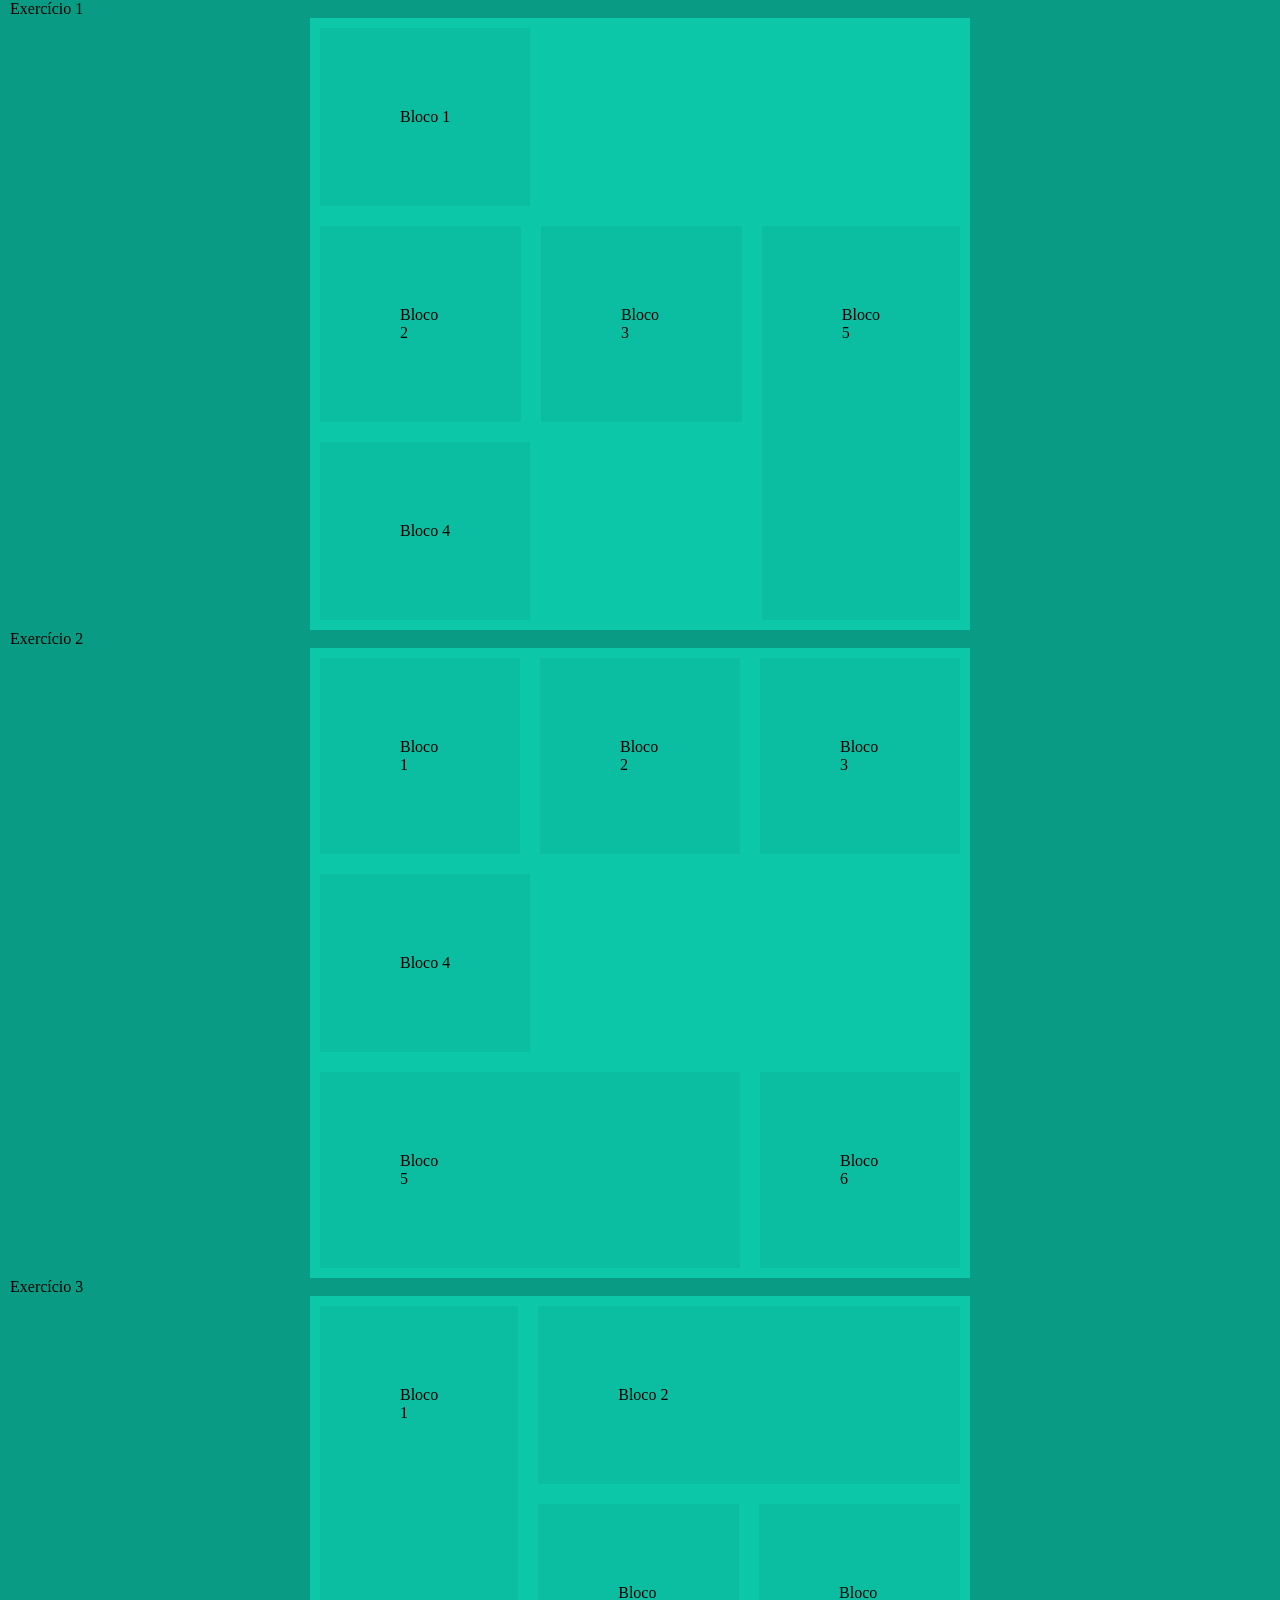
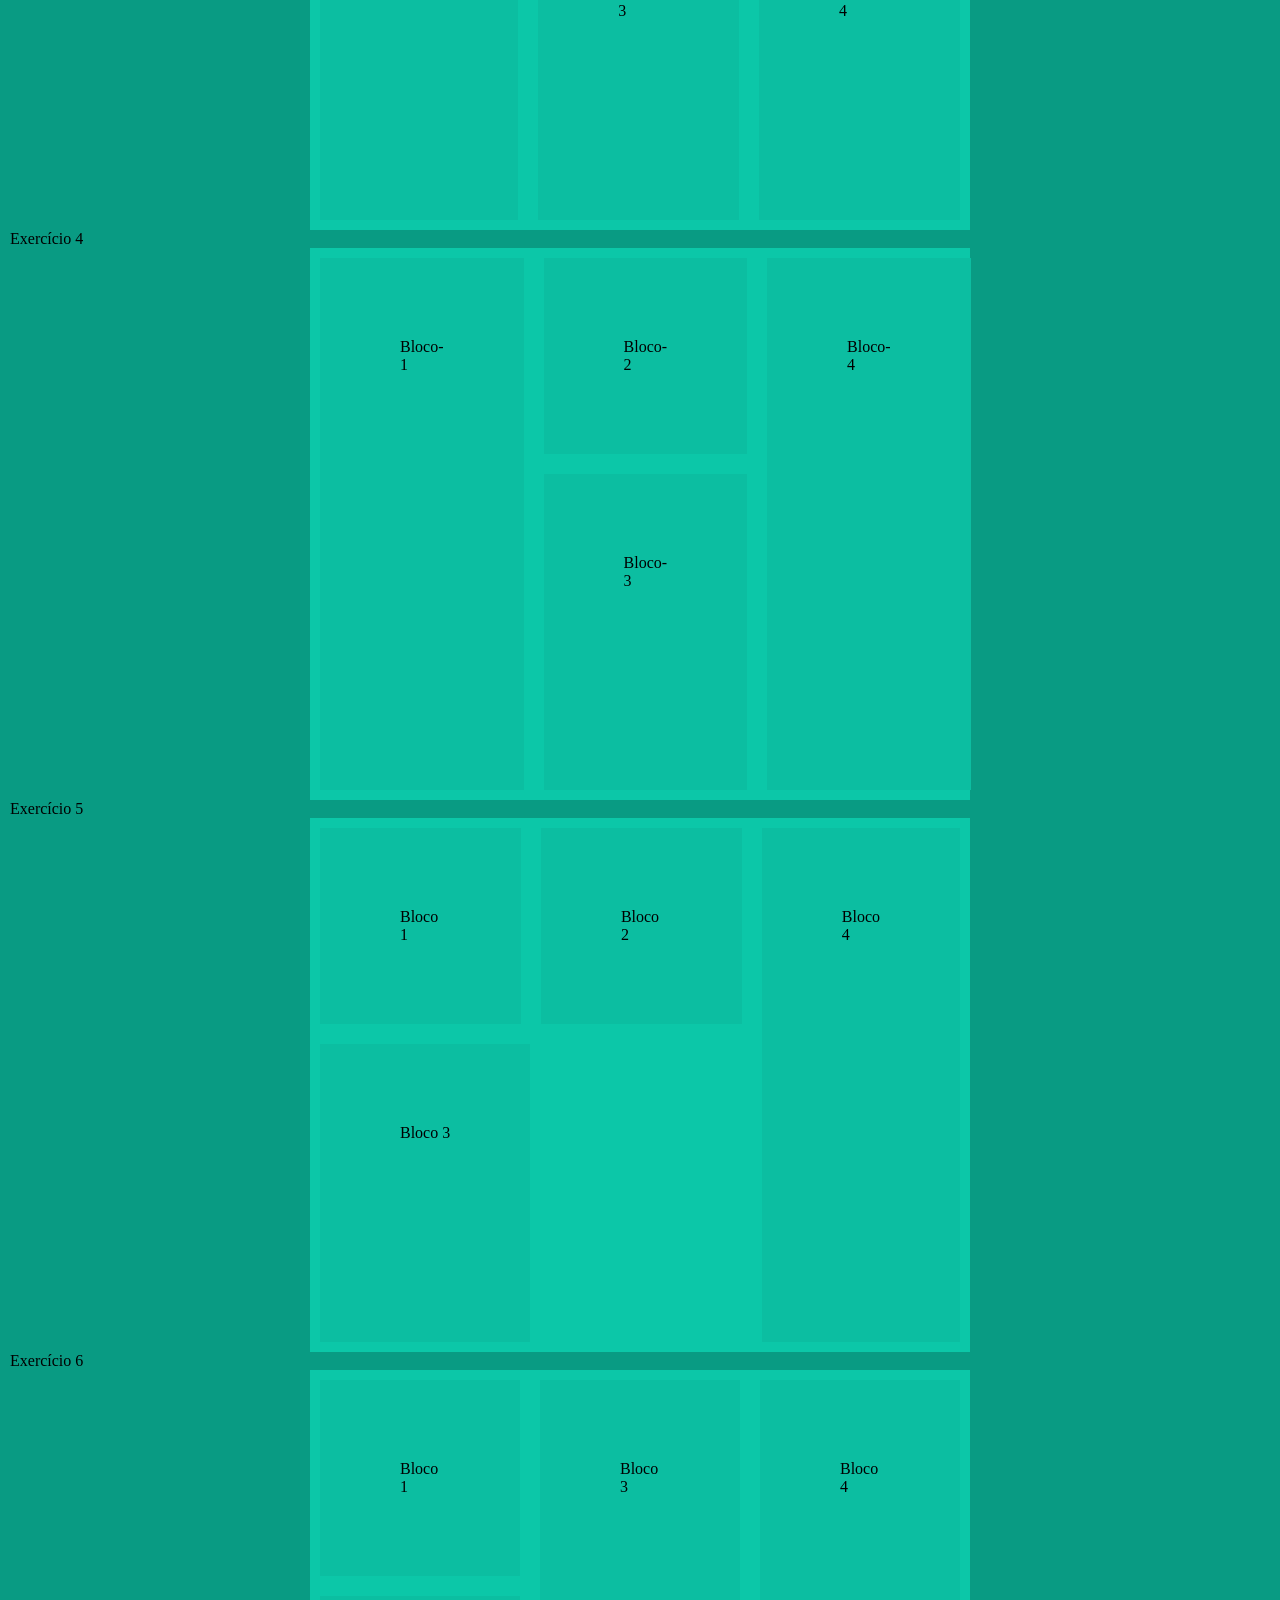
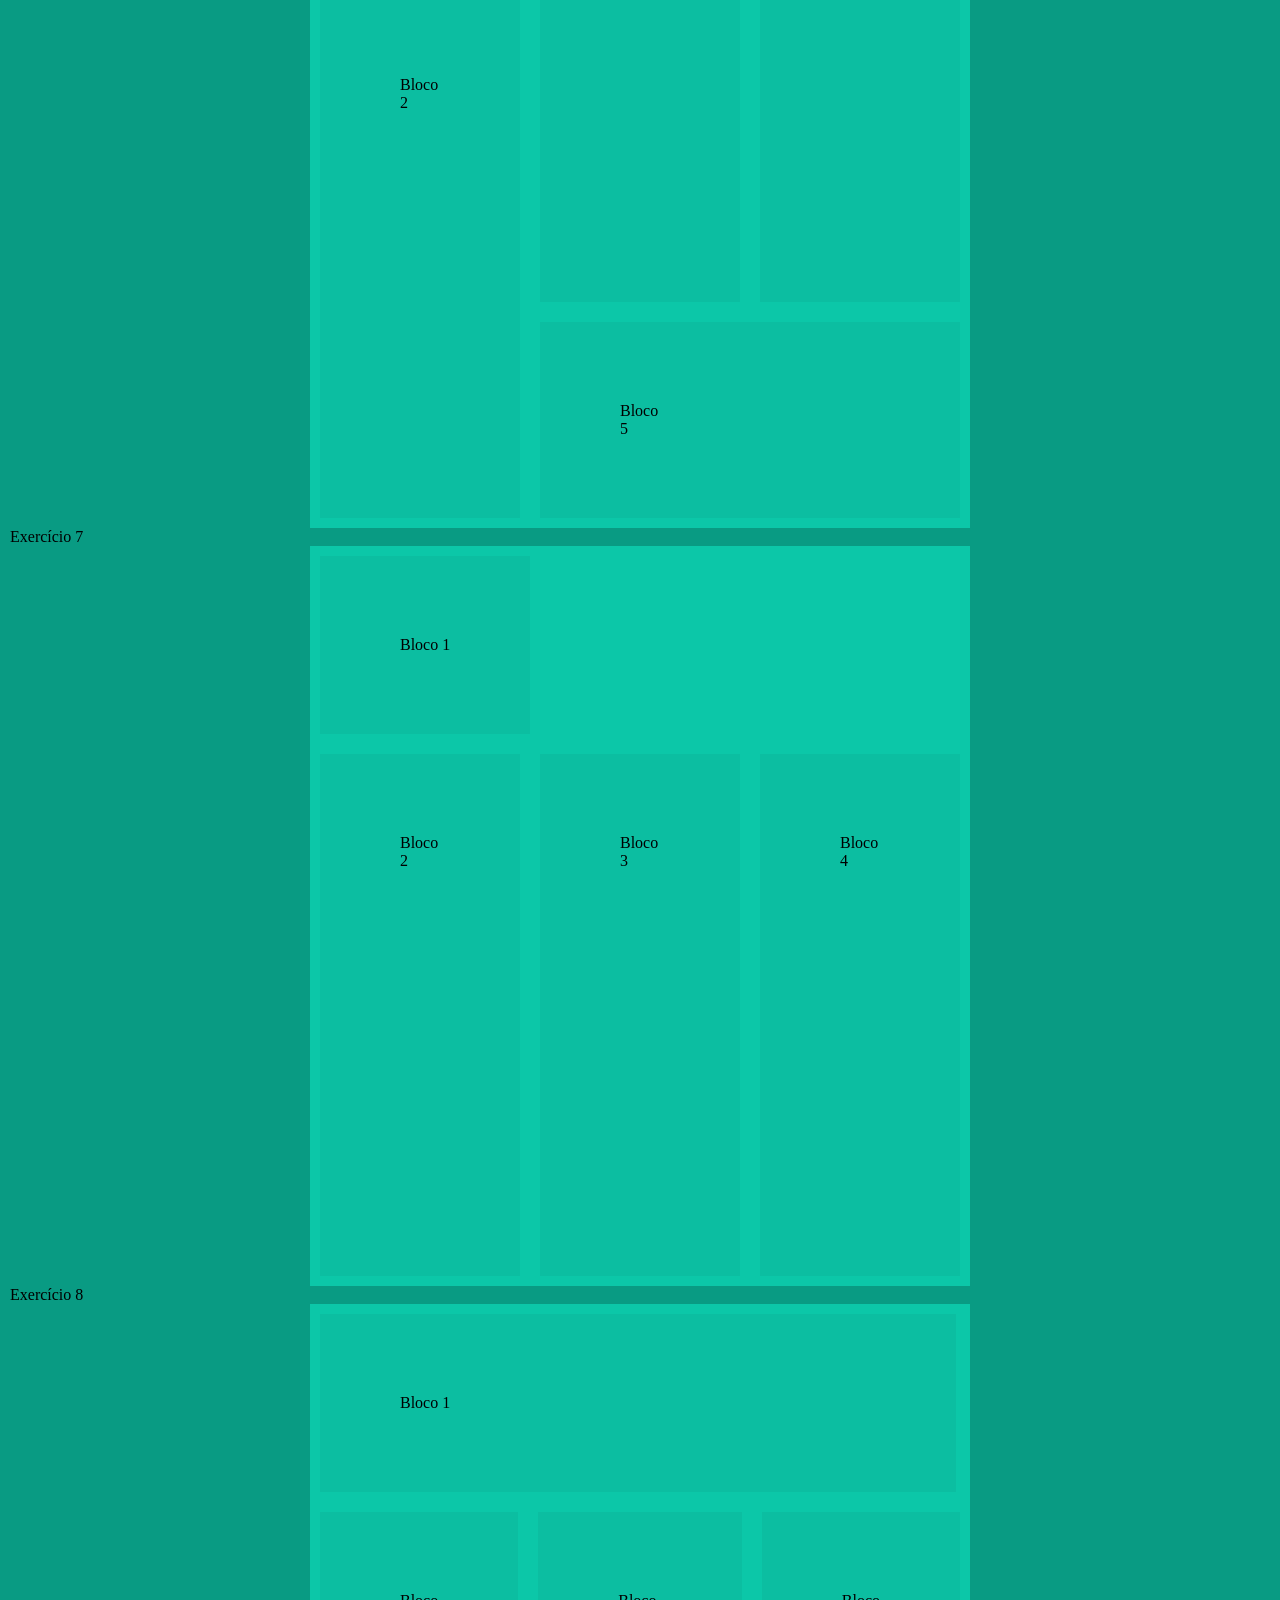
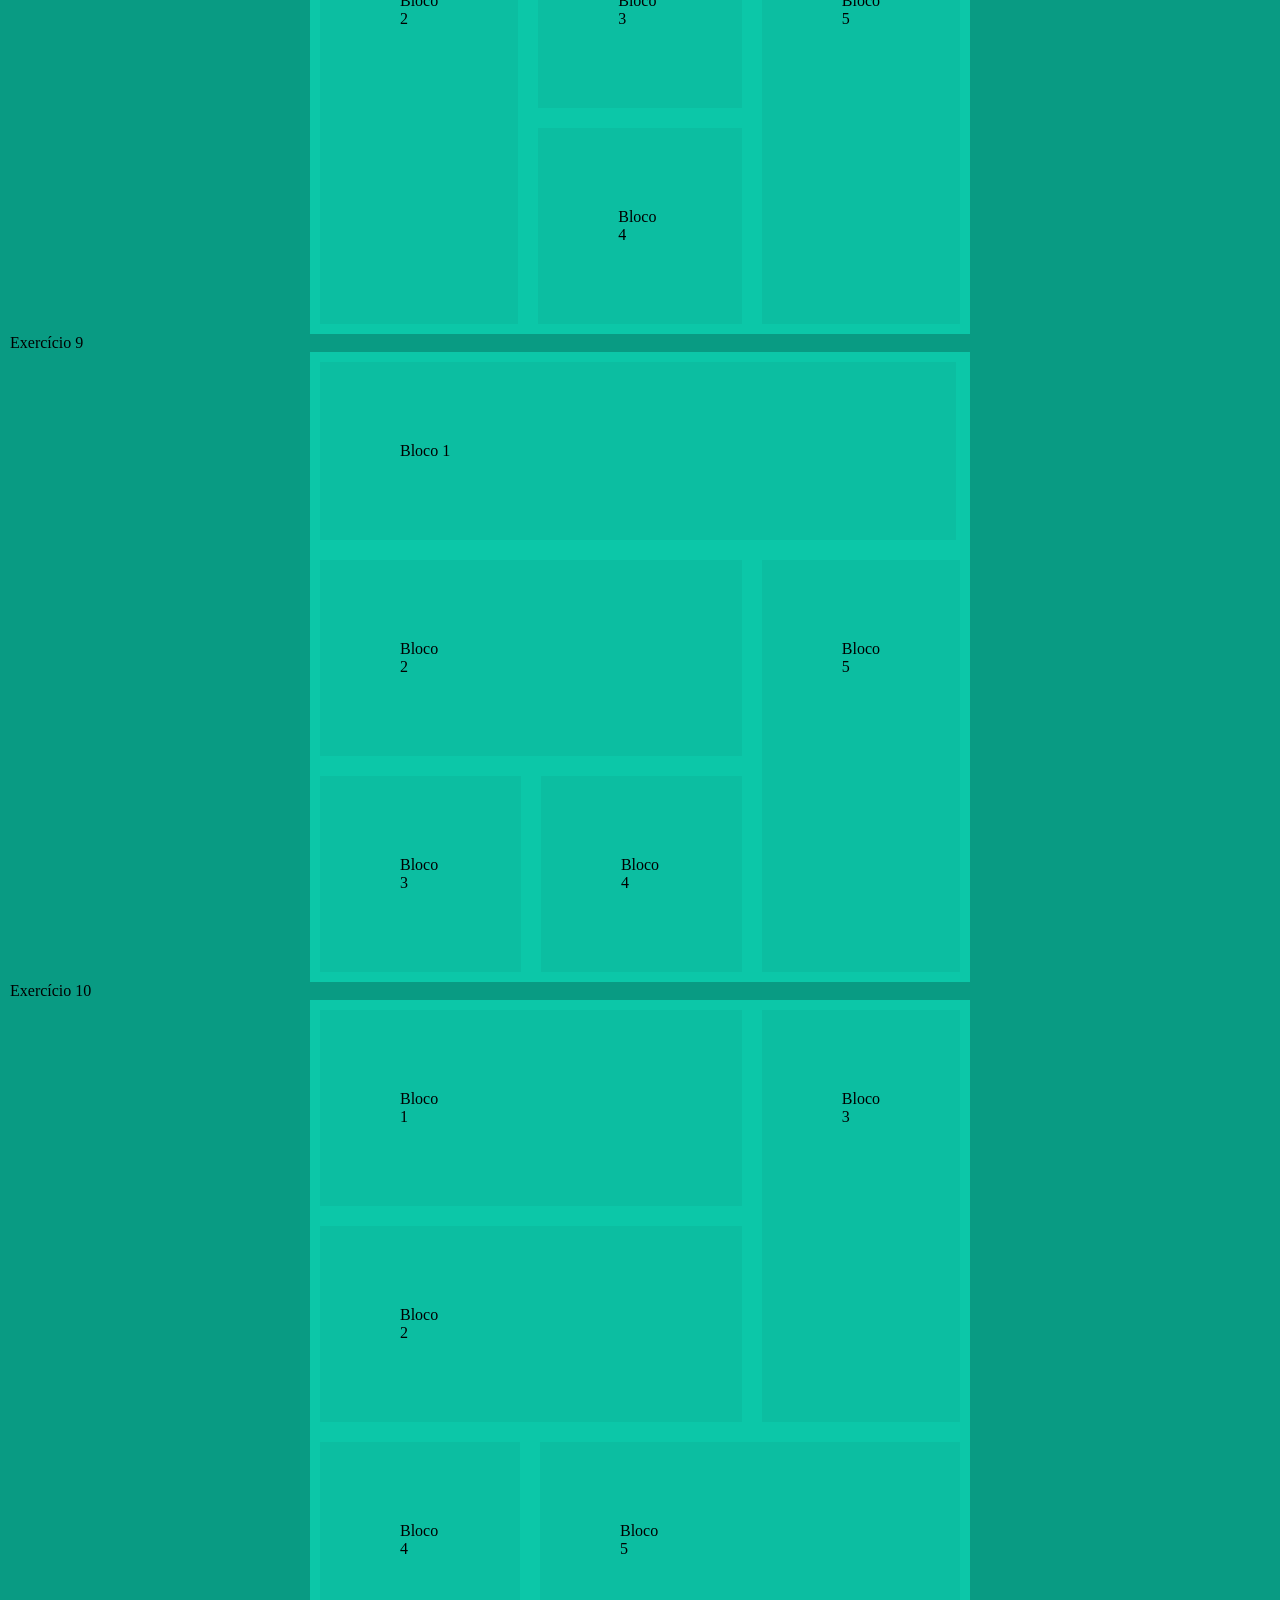
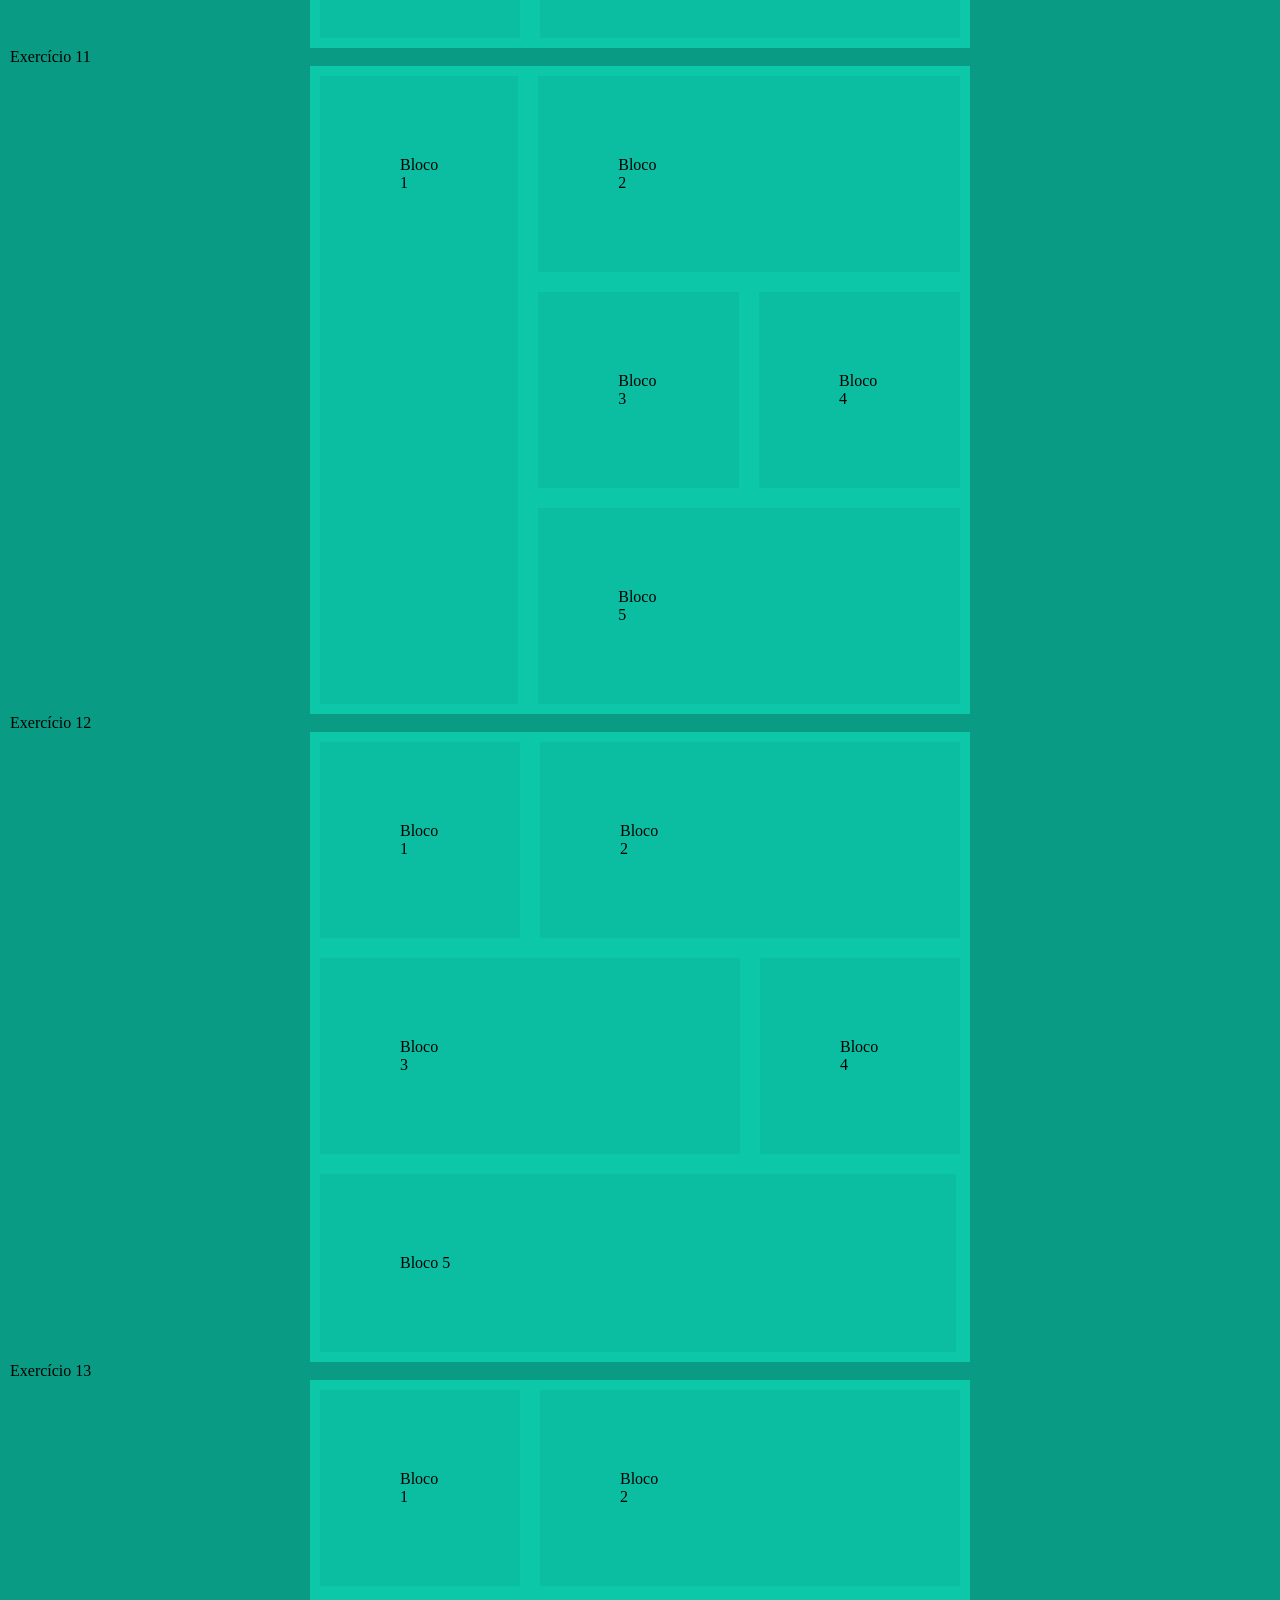
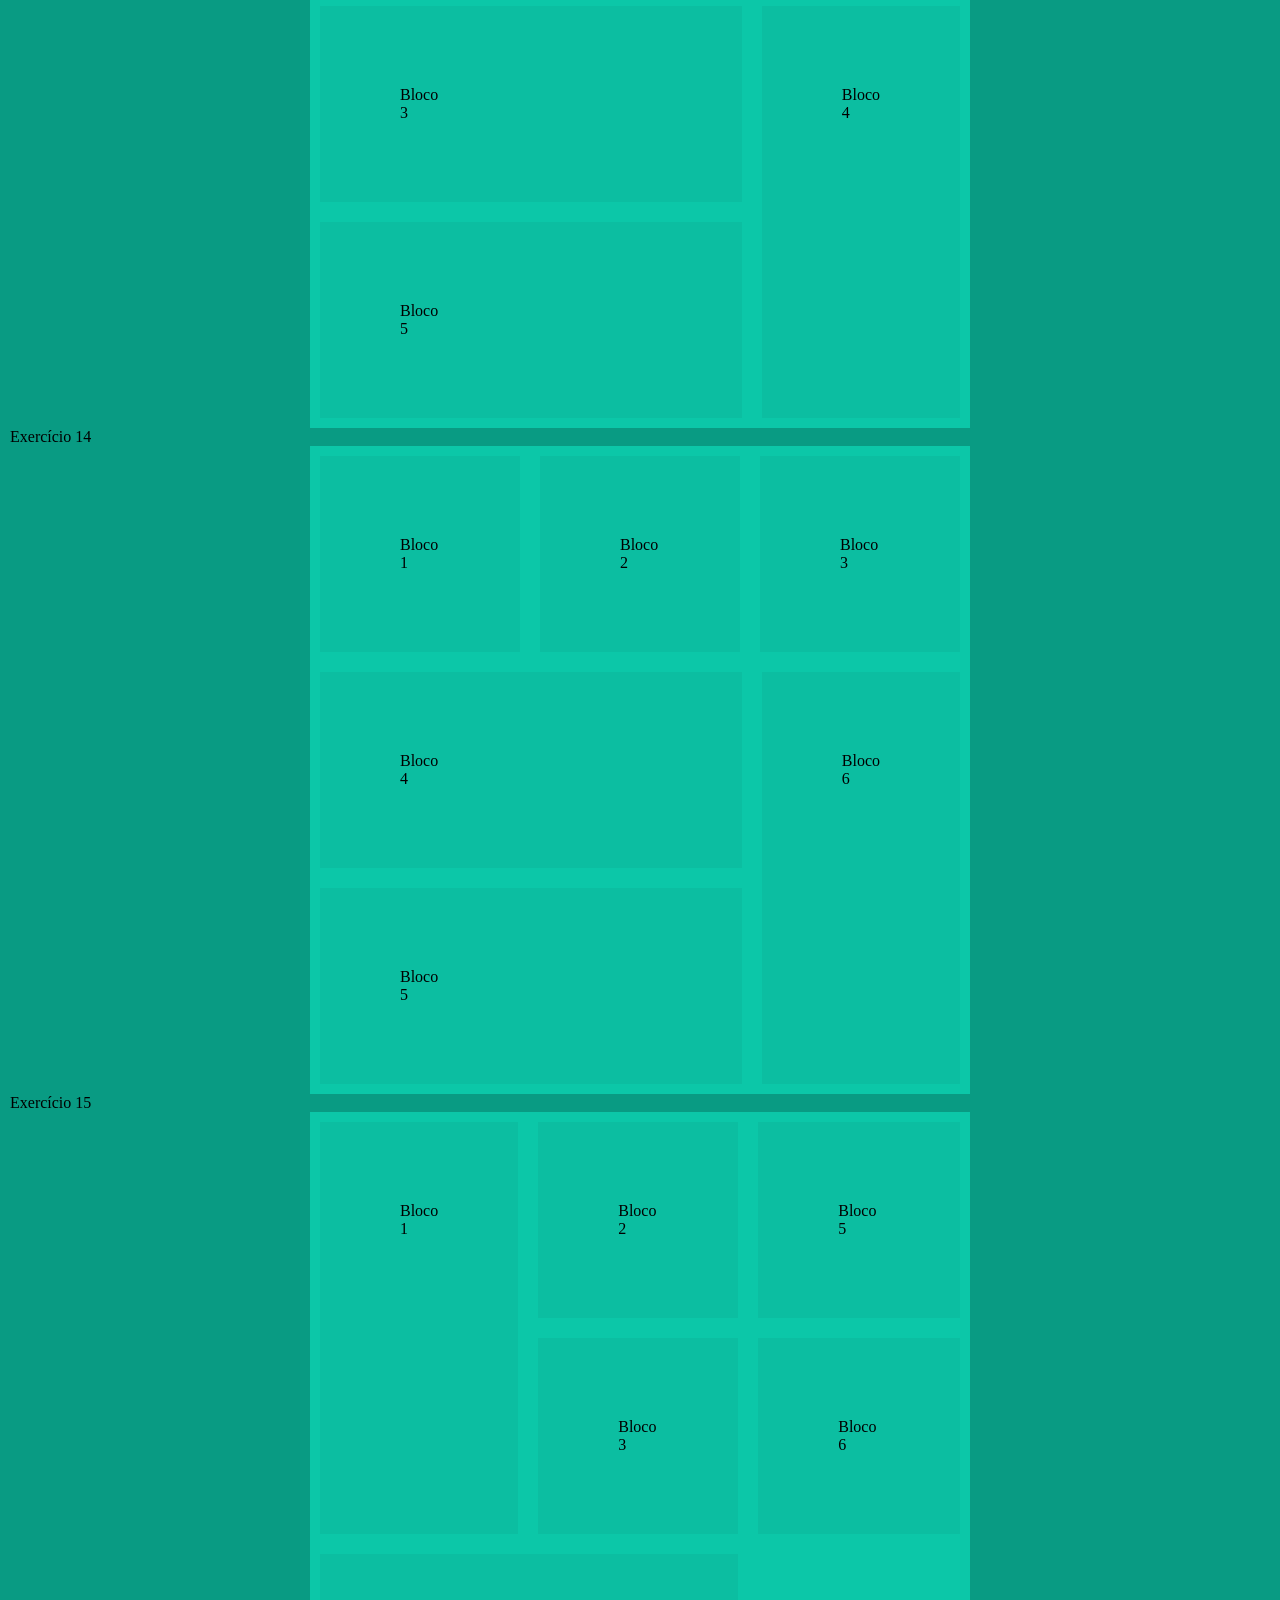
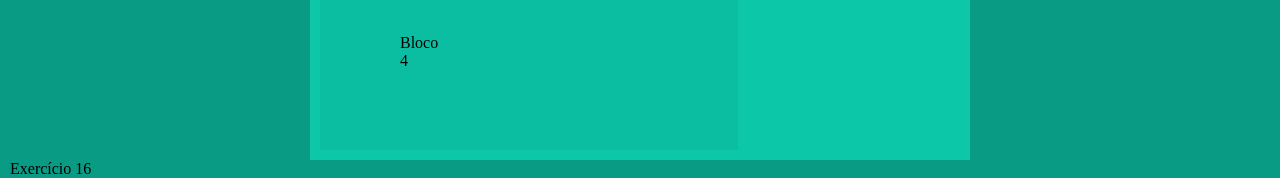
==== layouts divs.html @ 301c012e "término da 15" ====
<!DOCTYPE html>
<html lang="pt-br">
  <head>
    <meta charset="UTF-8" />
    <meta name="viewport" content="width=device-width, initial-scale=1.0" />
    <title>Atividade 3</title>
    <link rel="stylesheet" href="style.css" />
  </head>

  <body>
    <p>Exercício 1</p>
    <div class="fundo">
      <div class="ciano">Bloco 1</div>
      <div class="flex">
        <div>
          <div class="flex">
            <div class="ciano">Bloco 2</div>
            <div class="ciano">Bloco 3</div>
          </div>
          <div class="ciano">Bloco 4</div>
        </div>
        <div class="ciano">Bloco 5</div>
      </div>
    </div>

    <p>Exercício 2</p>
    <div class="fundo">
      <div class="flex">
        <div class="ciano">Bloco 1</div>
        <div class="ciano">Bloco 2</div>
        <div class="ciano">Bloco 3</div>
      </div>
      <div class="ciano">Bloco 4</div>
      <div class="flex">
        <div class="ciano alongar">Bloco 5</div>
        <div class="ciano">Bloco 6</div>
      </div>
    </div>

    <p>Exercício 3</p>
    <div class="fundo">
      <div class="flex">
        <div class="ciano esticar">Bloco 1</div>
        <div class="div">
          <div class="flex">
            <div class="ciano alongarCurto">Bloco 2</div>
          </div>
          <div class="flex">
            <div class="ciano esticar">Bloco 3</div>
            <div class="ciano esticar">Bloco 4</div>
          </div>
        </div>
      </div>
    </div>

    <p>Exercício 4</p>
    <div class="fundo">
      <div class="flex">
        <div class="ciano esticarMais">Bloco-1</div>
        <div>
          <div class="flex">
            <div class="ciano">Bloco-2</div>
          </div>
          <div class="ciano esticar">Bloco-3</div>
        </div>
        <div class="ciano esticarMais">Bloco-4</div>
      </div>
    </div>

    <p>Exercício 5</p>
    <div class="fundo">
      <div class="flex">
        <div class="esquerda">
          <div class="flex">
            <div class="ciano">Bloco 1</div>
            <div class="ciano">Bloco 2</div>
          </div>
          <div class="ciano esticar">Bloco 3</div>
        </div>
        <div class="ciano esticar">Bloco 4</div>
      </div>
    </div>

    <p>Exercício 6</p>
    <div class="fundo">
      <div class="flex">
        <div class="esquerda">
          <div class="flex">
            <div class="ciano">Bloco 1</div>
          </div>
          <div class="ciano esticarMais">Bloco 2</div>
        </div>
        <div>
          <div class="flex">
            <div class="ciano esticarMais">Bloco 3</div>
            <div class="ciano esticarMais">Bloco 4</div>
          </div>
          <div class="div">
            <div class="ciano alongar">Bloco 5</div>
          </div>
        </div>
      </div>
    </div>

    <p>Exercício 7</p>
    <div class="fundo">
      <div class="flex">
        <div class="div">
          <div class="ciano">Bloco 1</div>
          <div class="flex">
            <div class="ciano esticarMais">Bloco 2</div>
            <div class="ciano esticar">Bloco 3</div>
            <div class="ciano esticar">Bloco 4</div>
          </div>
        </div>
      </div>
    </div>

    <p>Exercício 8</p>
    <div class="fundo">
      <div class="ciano alongarMais">Bloco 1</div>
      <div class="flex">
        <div class="ciano">Bloco 2</div>
        <div>
          <div class="ciano">Bloco 3</div>
          <div class="ciano">Bloco 4</div>
        </div>
        <div class="ciano">Bloco 5</div>
      </div>
    </div>

    <p>Exercício 9</p>
    <div class="fundo">
      <div class="ciano alongarMais">Bloco 1</div>
      <div class="flex">
        <div class="div">
          <div class="ciano alongar">Bloco 2</div>
          <div class="flex">
            <div class="ciano">Bloco 3</div>
            <div class="ciano">Bloco 4</div>
          </div>
        </div>
        <div class="ciano esticar">Bloco 5</div>
      </div>
    </div>

    <p>Exercício 10</p>
    <div class="fundo">
      <div class="div">
        <div class="flex">
          <div class="div">
            <div class="ciano alongar">Bloco 1</div>
            <div class="ciano alongar">Bloco 2</div>
          </div>
          <div class="ciano">Bloco 3</div>
        </div>
        <div class="flex">
          <div class="ciano">Bloco 4</div>
          <div class="ciano alongar">Bloco 5</div>
        </div>
      </div>
    </div>

    <p>Exercício 11</p>
    <div class="fundo">
      <div class="flex">
        <div class="ciano esticarMais">Bloco 1</div>
        <div>
          <div class="ciano alongar">Bloco 2</div>
          <div class="flex">
            <div class="ciano">Bloco 3</div>
            <div class="ciano">Bloco 4</div>
          </div>
          <div class="ciano alongar">Bloco 5</div>
        </div>
      </div>
    </div>

    <p>Exercício 12</p>
    <div class="fundo">
      <div>
        <div class="flex">
          <div class="ciano">Bloco 1</div>
          <div class="ciano alongar">Bloco 2</div>
        </div>
        <div class="flex">
          <div class="ciano alongar">Bloco 3</div>
          <div class="ciano">Bloco 4</div>
        </div>
        <div class="ciano alongarMais">Bloco 5</div>
      </div>
    </div>

    <p>Exercício 13</p>
    <div class="fundo">
      <div>
        <div class="flex">
          <div class="ciano">Bloco 1</div>
          <div class="ciano alongar">Bloco 2</div>
        </div>
        <div class="flex">
          <div>
            <div class="ciano alongar">Bloco 3</div>
            <div class="ciano alongar">Bloco 5</div>
          </div>
          <div class="ciano esticar">Bloco 4</div>
        </div>
      </div>
    </div>

    <p>Exercício 14</p>
    <div class="fundo">
      <div>
        <div class="flex">
          <div class="ciano">Bloco 1</div>
          <div class="ciano">Bloco 2</div>
          <div class="ciano">Bloco 3</div>
        </div>
        <div class="flex">
          <div>
            <div class="ciano alongar">Bloco 4</div>
            <div class="ciano alongar">Bloco 5</div>
          </div>
          <div class="ciano esticar">Bloco 6</div>
        </div>
      </div>
    </div>

    <p>Exercício 15</p>

    <div class="fundo">
      <div class="flex">
        <div>
          <div class="flex">
            <div class="ciano esticar">Bloco 1</div>
            <div>
              <div class="ciano">Bloco 2</div>
              <div class="ciano">Bloco 3</div>
            </div>
          </div>
          <div class="ciano alongar">Bloco 4</div>
        </div>
        <div>
          <div class="ciano">Bloco 5</div>
          <div class="ciano esticarmuito">Bloco 6</div>
        </div>
      </div>
    </div>

    <p>Exercício 16</p>
    
  </body>
</html>
---- style.css ----
*{
    margin: 0;
    padding: 0;
    box-sizing: border-box;
}

body{
    background-color: #099b83;
    margin: 0;
}

.fundo{
    width: 660px;
    margin: 0 auto;
    background-color: #0cc7a8;
}
.flex{
    display:flex;
}
.ciano{
    background-color: #0cbea1;
    padding: 80px;
    margin: 10px;
    flex: 1;
    display:inline-block;
}
p{
  text-align:left;
  margin-left:10px;
}
.alongar{
    padding-right: 300px;
}
.alongarCurto{
    padding-right: 150px;
}
.alongarMais{
    padding-right: 506px;
}
.esticarMais{
    padding-bottom: 406px;
}
.esticar{
    padding-bottom:200px;
}
.esticarMenos{
    padding-bottom: 300px;
}
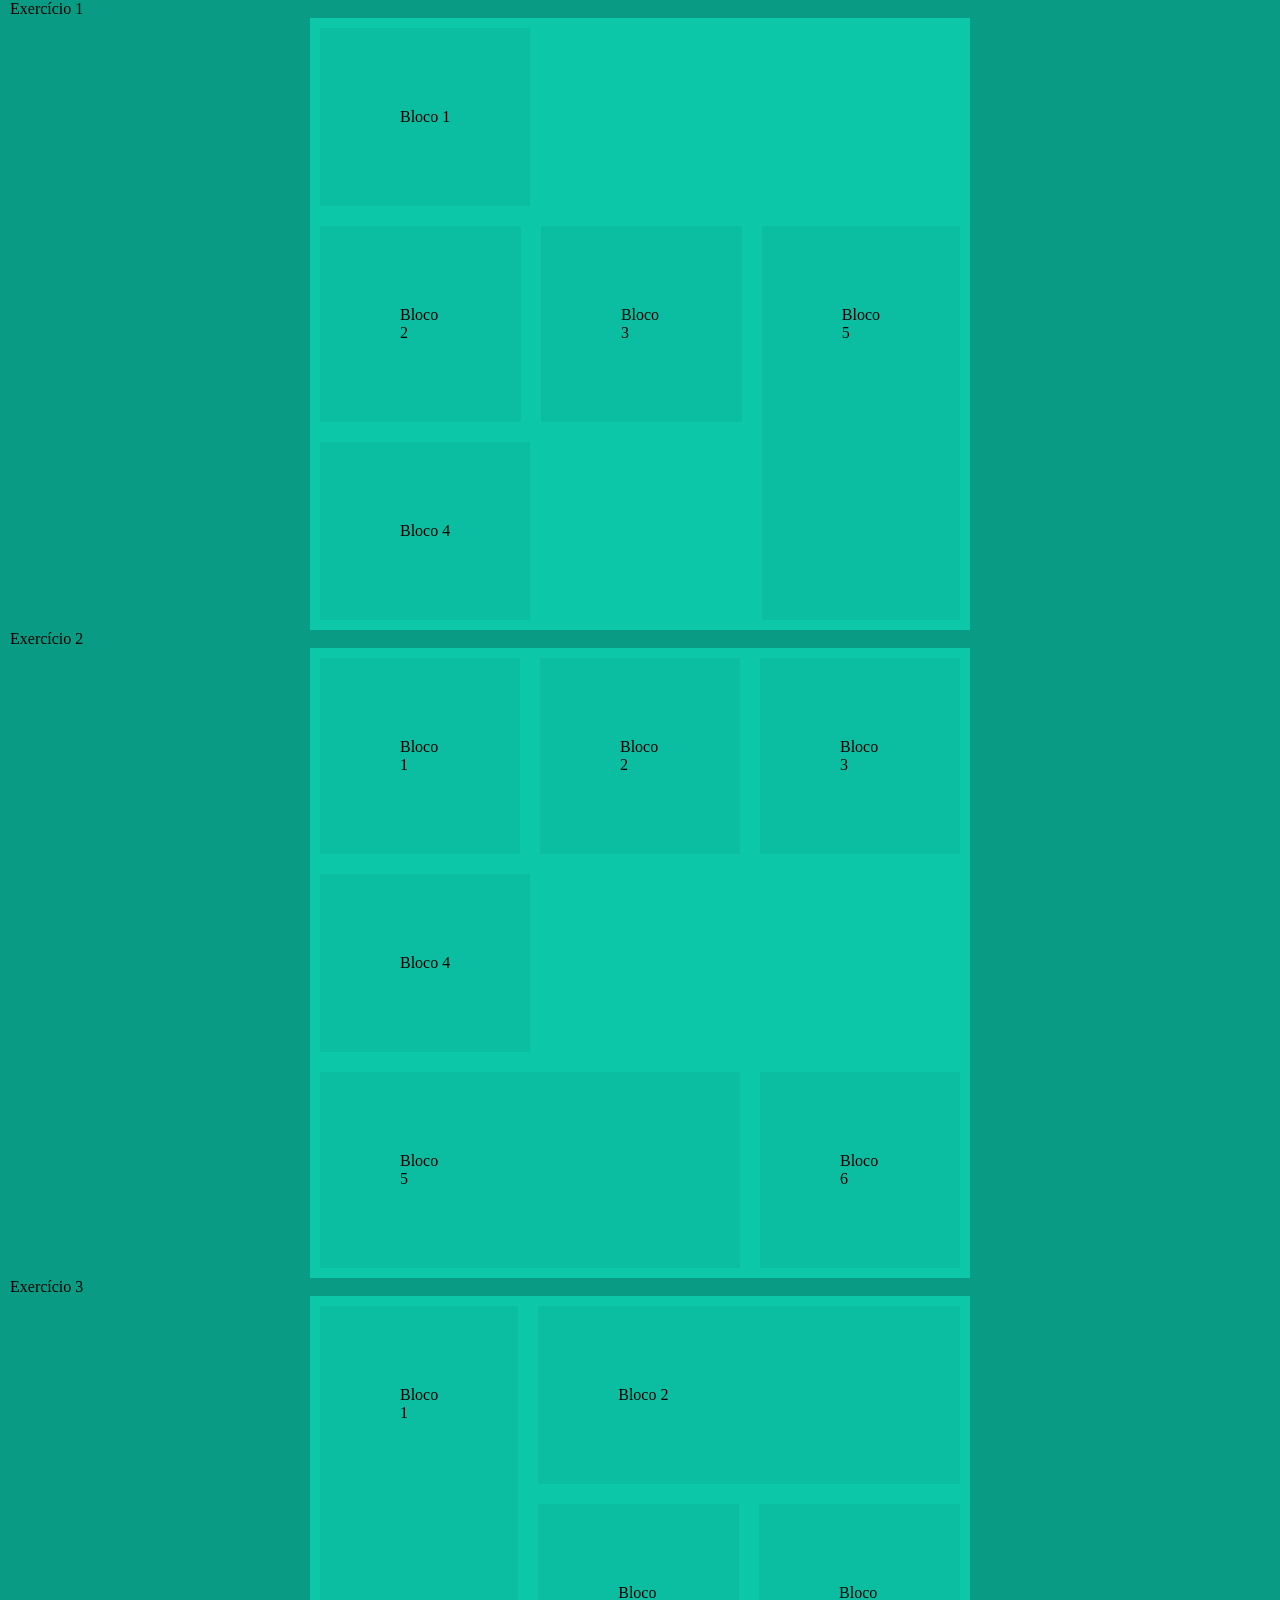
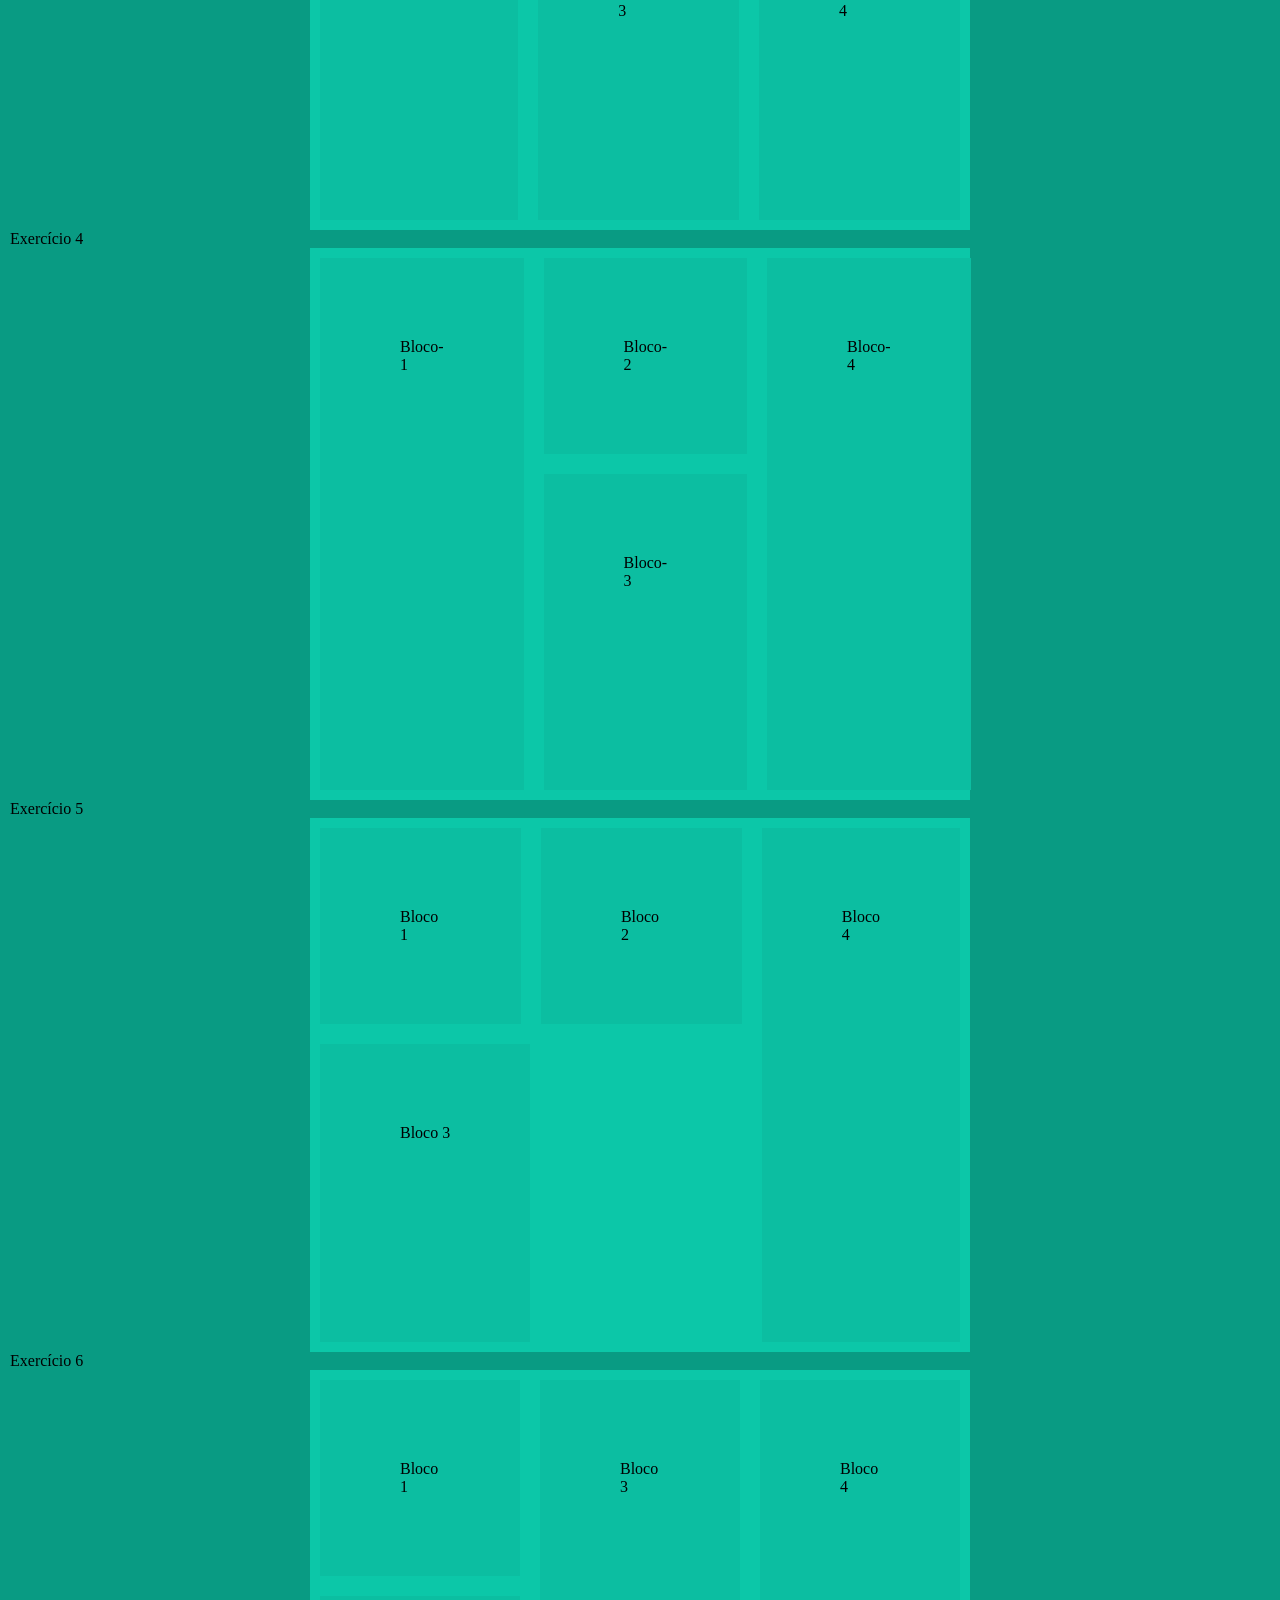
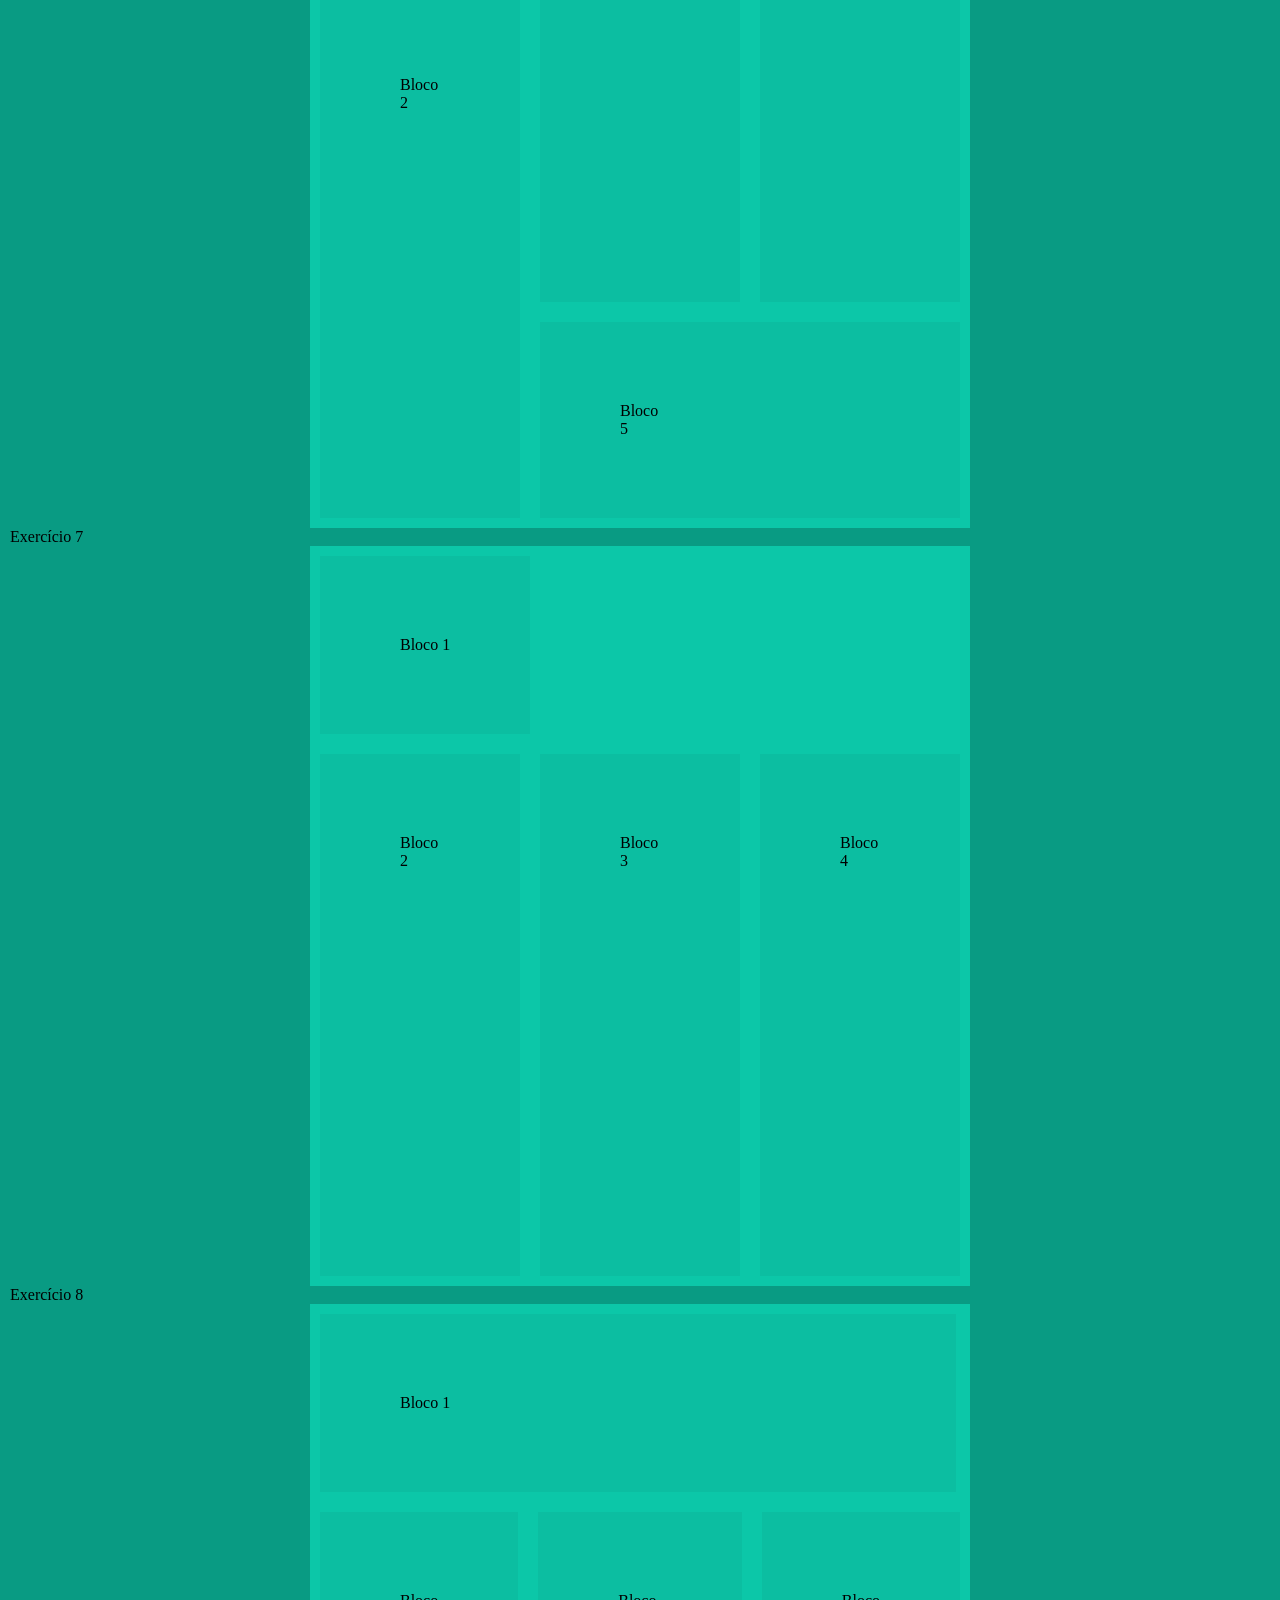
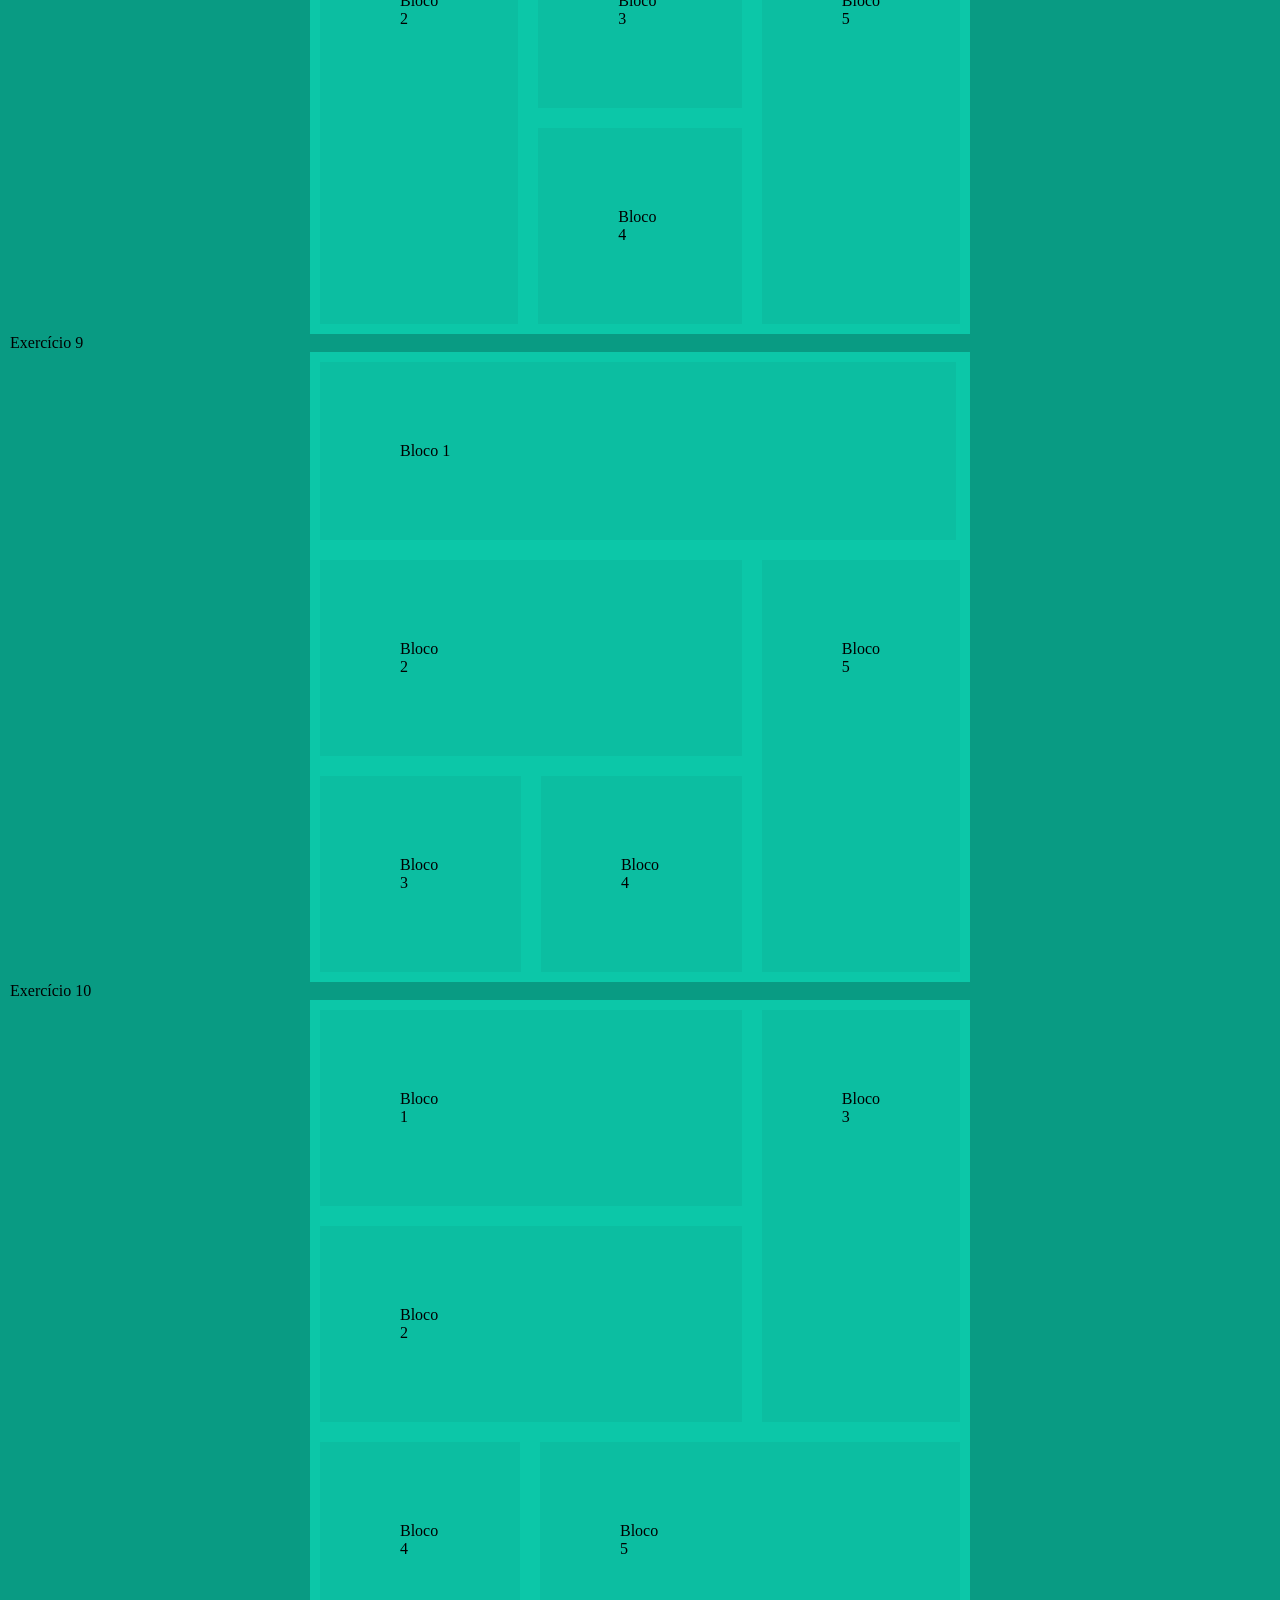
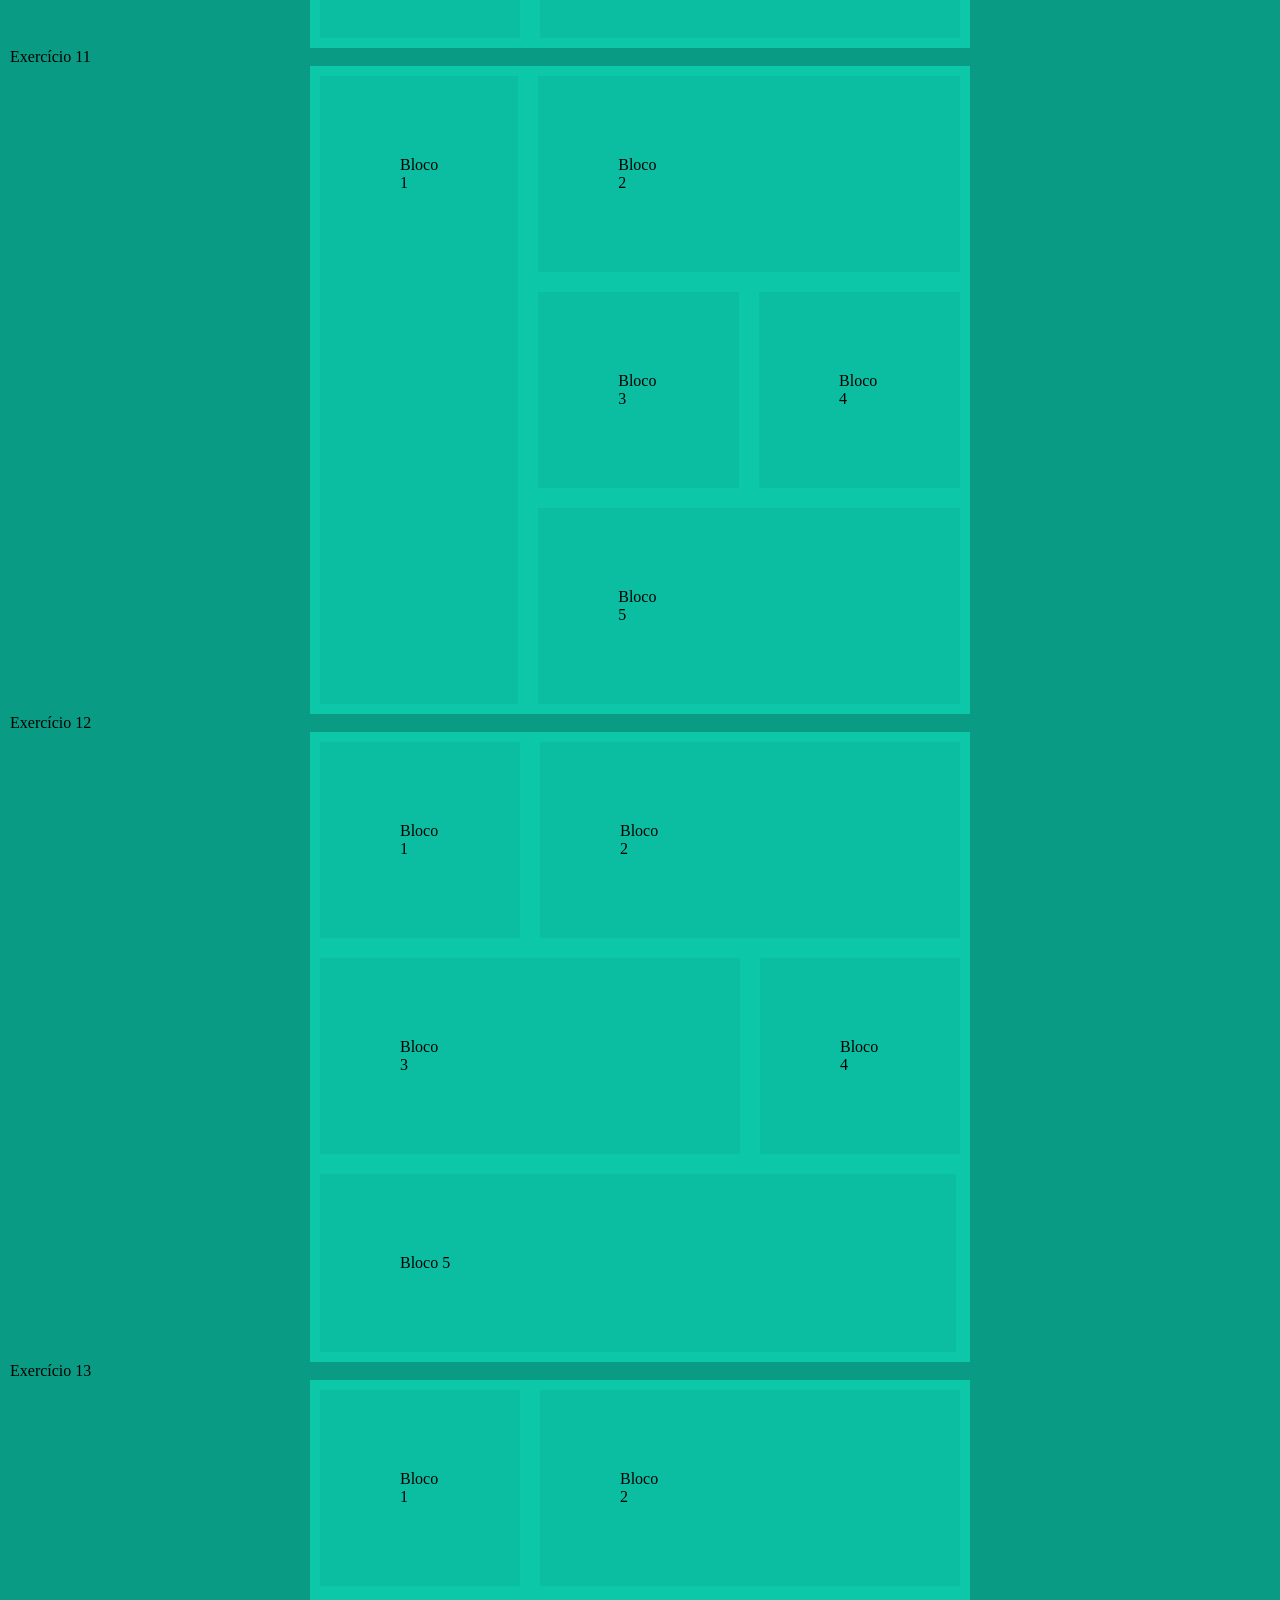
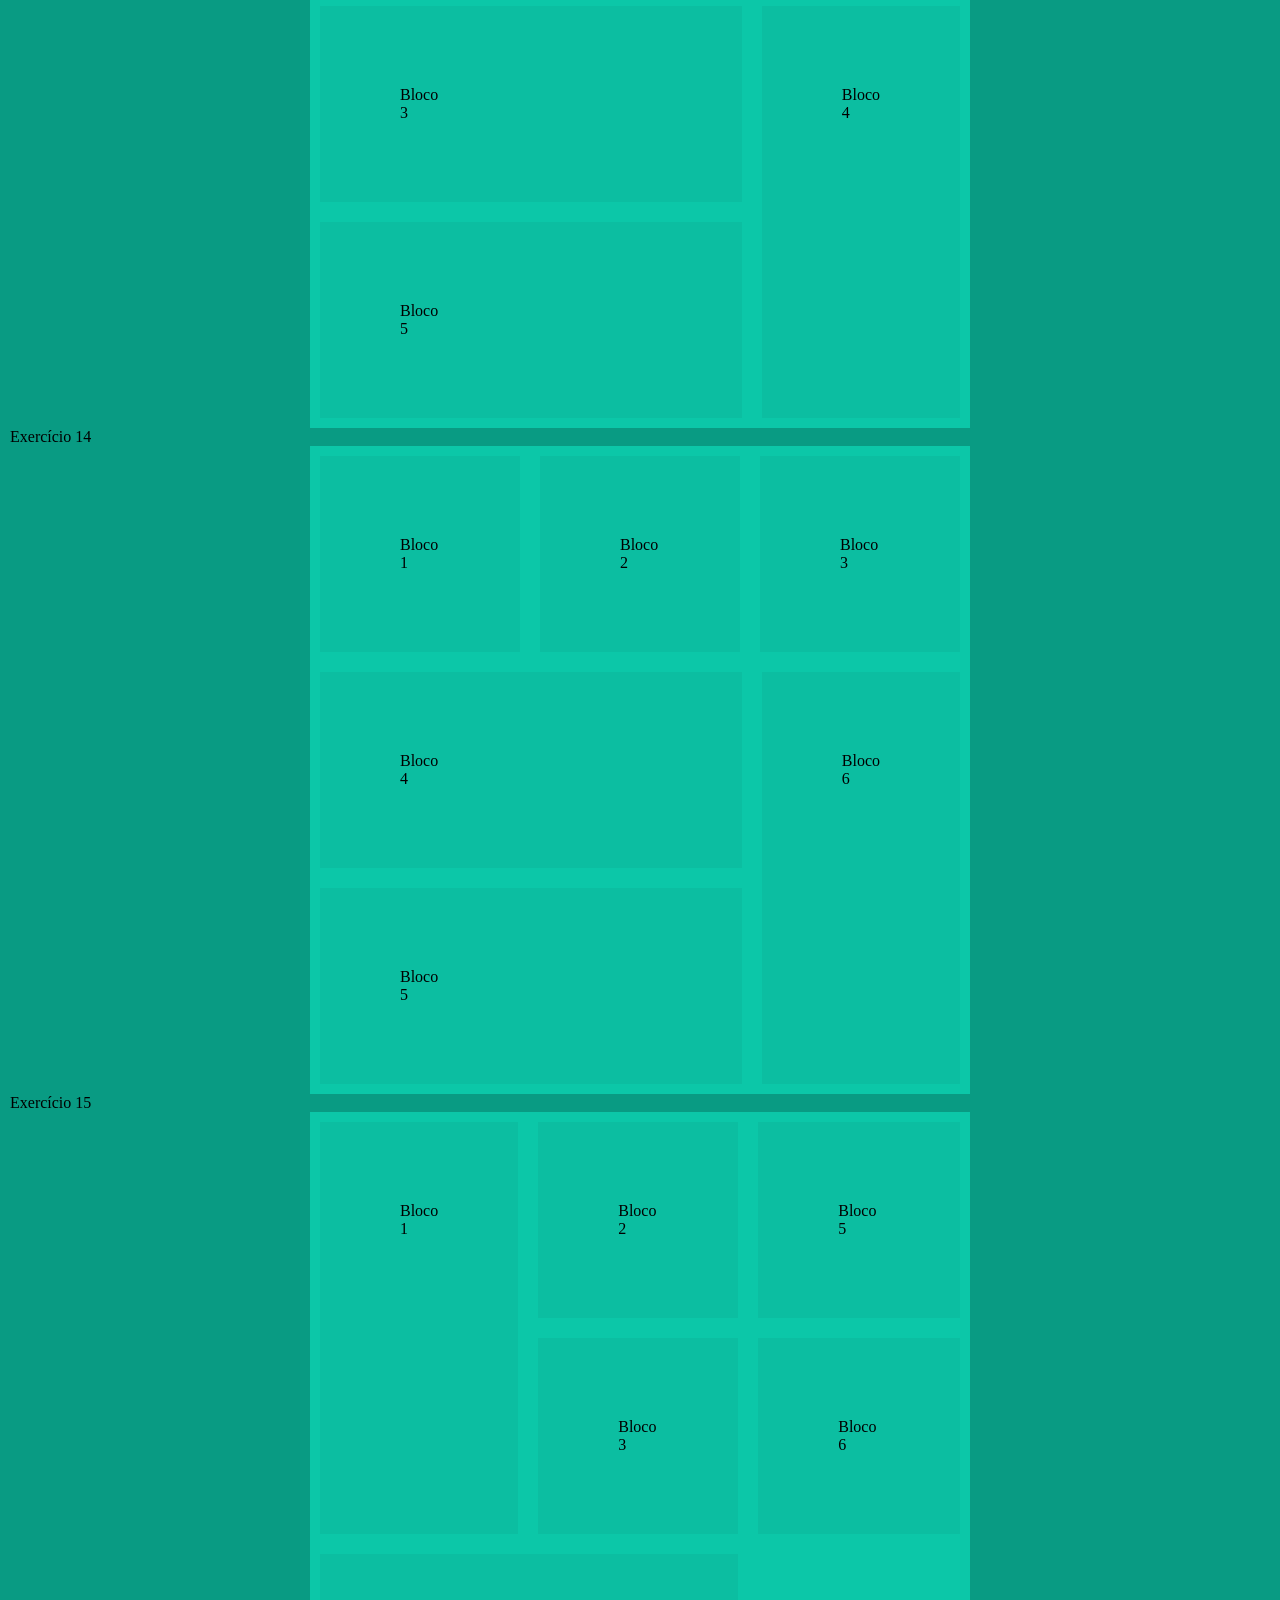
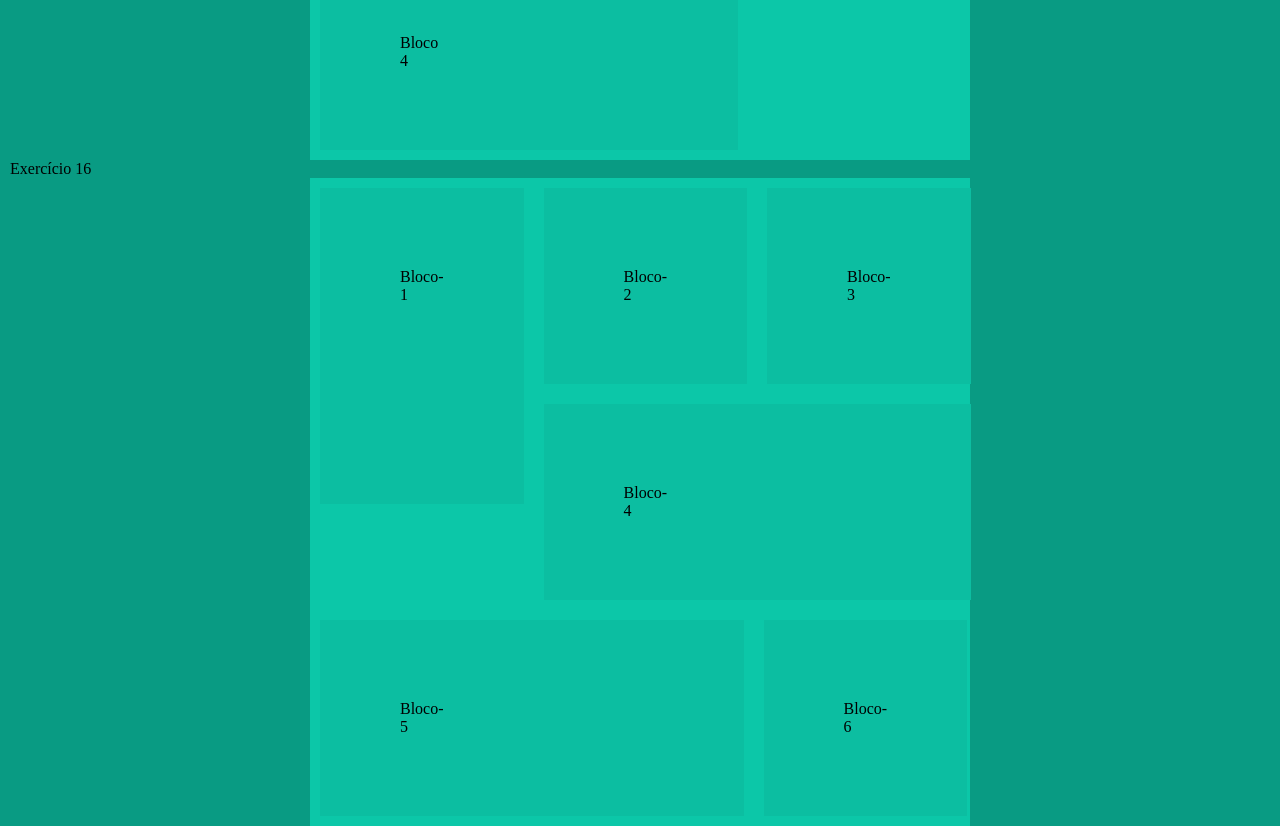
==== commit f9d0a2ec: "16" ====
--- a/layouts divs.html
+++ b/layouts divs.html
@@ -248,6 +248,22 @@
     </div>
 
     <p>Exercício 16</p>
-    
+      <div class="fundo">
+        <div class="flex">
+          <div>
+            <div class="ciano esticar">Bloco-1</div>
+          </div>
+          <div>
+            <div class="flex">
+              <div class="ciano">Bloco-2</div>
+              <div class="ciano">Bloco-3</div>
+            </div>
+            <div class="ciano alongar">Bloco-4</div>
+          </div>
+        </div>
+        <div class="flex">
+            <div class="ciano alongar">Bloco-5</div>
+            <div class="ciano">Bloco-6</div>
+      </div>
   </body>
 </html>
